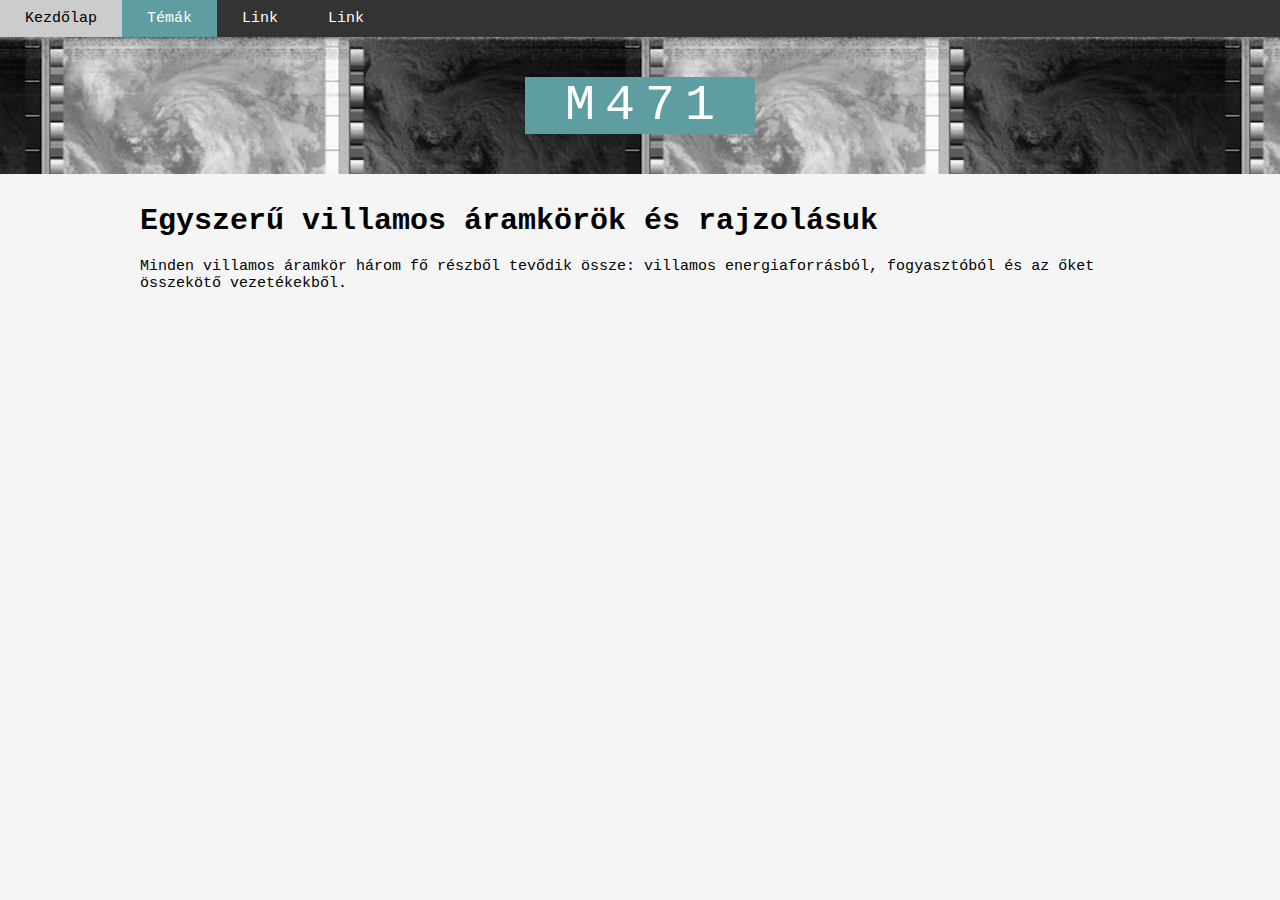
==== egyszeru_villamos_aramkorok_es_rajzolasuk.html @ 4717c32f "Add files via upload" ====
<!DOCTYPE html>
<html>

<head>
<link rel="stylesheet" href="style.css">
<!--Making site responsive-->
<meta name="viewport" content="width=device-width, initial-scale=1">
</head>

<body>

<!-- "Topnav" Navbar -->
<script src="topnav.js"></script> 
<nav class="topnav" id="myTopnav">
  <!--Always put class="active" to the active part of the site-->
  <a href="index.html">Kezdőlap</a>
  <a href="témák.html" class="active">Témák</a>
  <a href="#">Link</a>
  <a href="#">Link</a>
  <!--Don't touch this-->
  <a href="javascript:void(0);" class="icon" onclick="myFunction()">
    <i>Több</i>
  </a>
</nav>

<header id="head" class="container" >
<div class="centered, largetext">M471</div>
</header>

<!-- Main content -->
<main class="content">

<div>
<h1> Egyszerű villamos áramkörök és rajzolásuk </h1>
<p> Minden villamos áramkör három fő részből tevődik össze: villamos energiaforrásból, fogyasztóból és az őket összekötő vezetékekből. </p>
</div>

</main>

</body>

</html>
---- style.css ----
/* Set font */
html {
  font-family: Courier New;
  font-size: 15px;
}

/*Responsive image. Use with class="responsive".*/
.responsive {
  width: 100%;
  height: auto;
}

/*----------------------------------------------*/

/* Style the top navigation bar */
.topnav {
  overflow: hidden;
  background-color: #333;
}

/* Style the navigation bar links */
.topnav a {
  float: left;
  display: block;
  color: white;
  text-align: center;
  padding: 10px 25px;
  text-decoration: none;
}

/* Change color on hover */
.topnav a:hover {
  background-color: #ccc;
  color: black;
}

/* Add an active class to highlight the current page */
.topnav a.active {
  background-color: cadetblue;
  color: white;
}

/* Hide the link that should open and close the topnav on small screens */
.topnav .icon {
  display: none;
}

/*Media queries*/
 /* When the screen is less than 600 pixels wide, hide all links, except for the first one ("Home"). Show the link that contains should open and close the topnav (.icon) */
 @media screen and (max-width: 600px) {
  .topnav a:not(:first-child) {display: none;}
  .topnav a.icon {
    float: right;
    display: block;
  }
}

/* The "responsive" class is added to the topnav with JavaScript when the user clicks on the icon. This class makes the topnav look good on small screens (display the links vertically instead of horizontally) */
@media screen and (max-width: 600px) {
  .topnav.responsive {position: relative;}
  .topnav.responsive a.icon {
    position: absolute;
    right: 0;
    top: 0;
  }
  .topnav.responsive a {
    float: none;
    display: block;
    text-align: left;
  }
} 

/*----------------------------------------------*/

/* Center content on whole website */
.content {
  max-width: 1000px;
  margin: auto;
  padding: 10px;
}

/* Header picture */
#head {
  background:url(NOAA18.jpg) top;
  padding: 40px;
  background-size: 600px, 900px, auto;
}

/*Remove annoying white margin around whole site*/
body {
  margin:0; 
}

/* Background color to body*/
body {
  background-color: whitesmoke;
}

/* Centered text */
.centered {
  position: absolute;
  top: 50%;
  left: 50%;
  transform: translate(-50%, -50%);
}

/* Container holding the image and the text */
.container {
  position: relative;
  text-align: center;
  color: white;
}

/*Large title text */
.largetext {
  font-size: 50px;
  letter-spacing: 10px;
  bottom: 20px;
  right: 20px;
  background-color: cadetblue;
  color: white;
  padding-left: 20px;
  padding-right: 10px;
  width: 200px;
  margin: auto;

}

document.onkeydown = (e) => {
  if (e.key == 123) {
      e.preventDefault();
  }
  if (e.ctrlKey && e.shiftKey && e.key == 'I') {
      e.preventDefault();
  }
  if (e.ctrlKey && e.shiftKey && e.key == 'C') {
      e.preventDefault();
  }
  if (e.ctrlKey && e.shiftKey && e.key == 'J') {
      e.preventDefault();
  }
  if (e.ctrlKey && e.key == 'U') {
      e.preventDefault();
  }
};
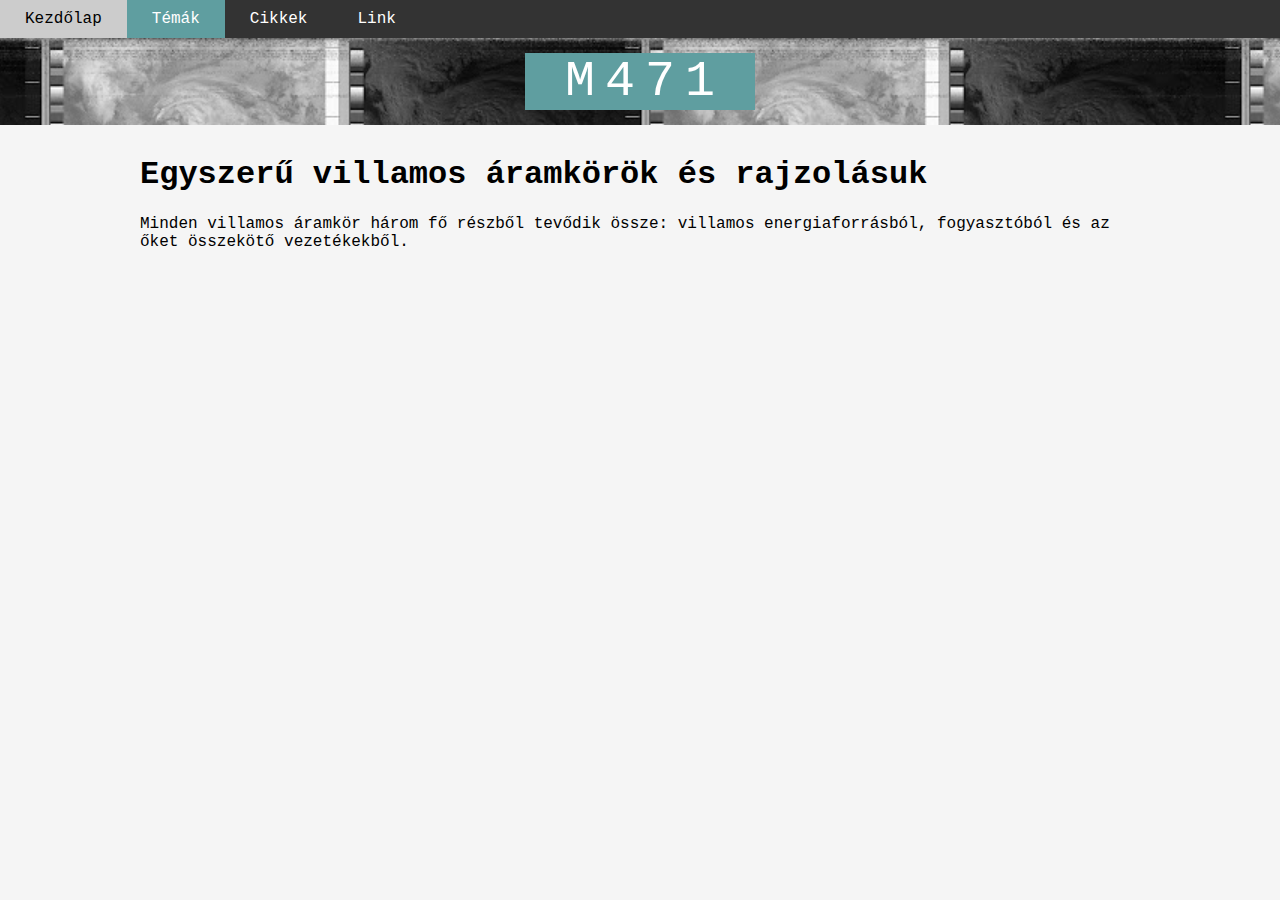
==== commit 8cebb667: "Added tab to rest of the things" ====
--- a/egyszeru_villamos_aramkorok_es_rajzolasuk.html
+++ b/egyszeru_villamos_aramkorok_es_rajzolasuk.html
@@ -15,7 +15,7 @@
   <!--Always put class="active" to the active part of the site-->
   <a href="index.html">Kezdőlap</a>
   <a href="témák.html" class="active">Témák</a>
-  <a href="#">Link</a>
+  <a href="#">Cikkek</a>
   <a href="#">Link</a>
   <!--Don't touch this-->
   <a href="javascript:void(0);" class="icon" onclick="myFunction()">
--- a/style.css
+++ b/style.css
@@ -1,7 +1,7 @@
 /* Set font */
 html {
-  font-family: Courier New;
-  font-size: 15px;
+  font-family: 'Courier New';
+  font-size: 16px;
 }
 
 /*Responsive image. Use with class="responsive".*/
@@ -82,7 +82,7 @@
 /* Header picture */
 #head {
   background:url(NOAA18.jpg) top;
-  padding: 40px;
+  padding: 15px;
   background-size: 600px, 900px, auto;
 }
 
@@ -126,20 +126,22 @@
 
 }
 
-document.onkeydown = (e) => {
-  if (e.key == 123) {
-      e.preventDefault();
-  }
-  if (e.ctrlKey && e.shiftKey && e.key == 'I') {
-      e.preventDefault();
-  }
-  if (e.ctrlKey && e.shiftKey && e.key == 'C') {
-      e.preventDefault();
-  }
-  if (e.ctrlKey && e.shiftKey && e.key == 'J') {
-      e.preventDefault();
-  }
-  if (e.ctrlKey && e.key == 'U') {
-      e.preventDefault();
-  }
-};+/* Buttons--------------------------------------------------- */
+
+.button {
+  float: middle;
+  display: block;
+  color: white;
+  text-align: center;
+  padding: 10px 25px;
+  text-decoration: none;
+  overflow: hidden;
+  background-color: #333;
+  border: cadetblue;
+  border-style: solid;
+}
+
+.button:hover {
+  background-color: #ccc;
+  color: black;
+}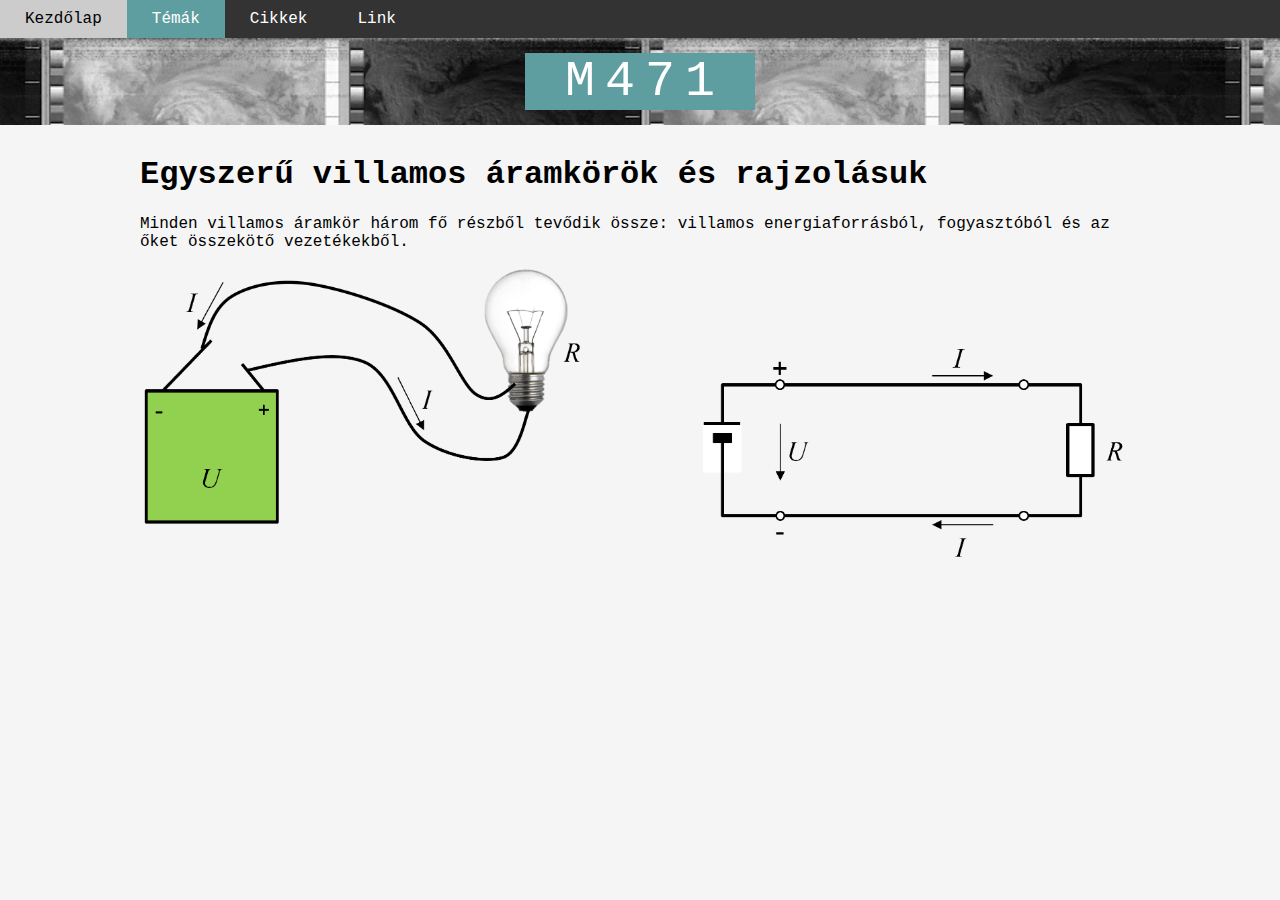
==== commit 9f1d8535: "Add files via upload" ====
--- a/egyszeru_villamos_aramkorok_es_rajzolasuk.html
+++ b/egyszeru_villamos_aramkorok_es_rajzolasuk.html
@@ -33,6 +33,7 @@
 <div>
 <h1> Egyszerű villamos áramkörök és rajzolásuk </h1>
 <p> Minden villamos áramkör három fő részből tevődik össze: villamos energiaforrásból, fogyasztóból és az őket összekötő vezetékekből. </p>
+<img src="media/simple_circuit.png" class="responsive">
 </div>
 
 </main>
--- a/style.css
+++ b/style.css
@@ -81,7 +81,7 @@
 
 /* Header picture */
 #head {
-  background:url(NOAA18.jpg) top;
+  background:url(media/NOAA18.jpg) top;
   padding: 15px;
   background-size: 600px, 900px, auto;
 }
@@ -134,6 +134,7 @@
   color: white;
   text-align: center;
   padding: 10px 25px;
+  margin: 5px 10px;
   text-decoration: none;
   overflow: hidden;
   background-color: #333;
